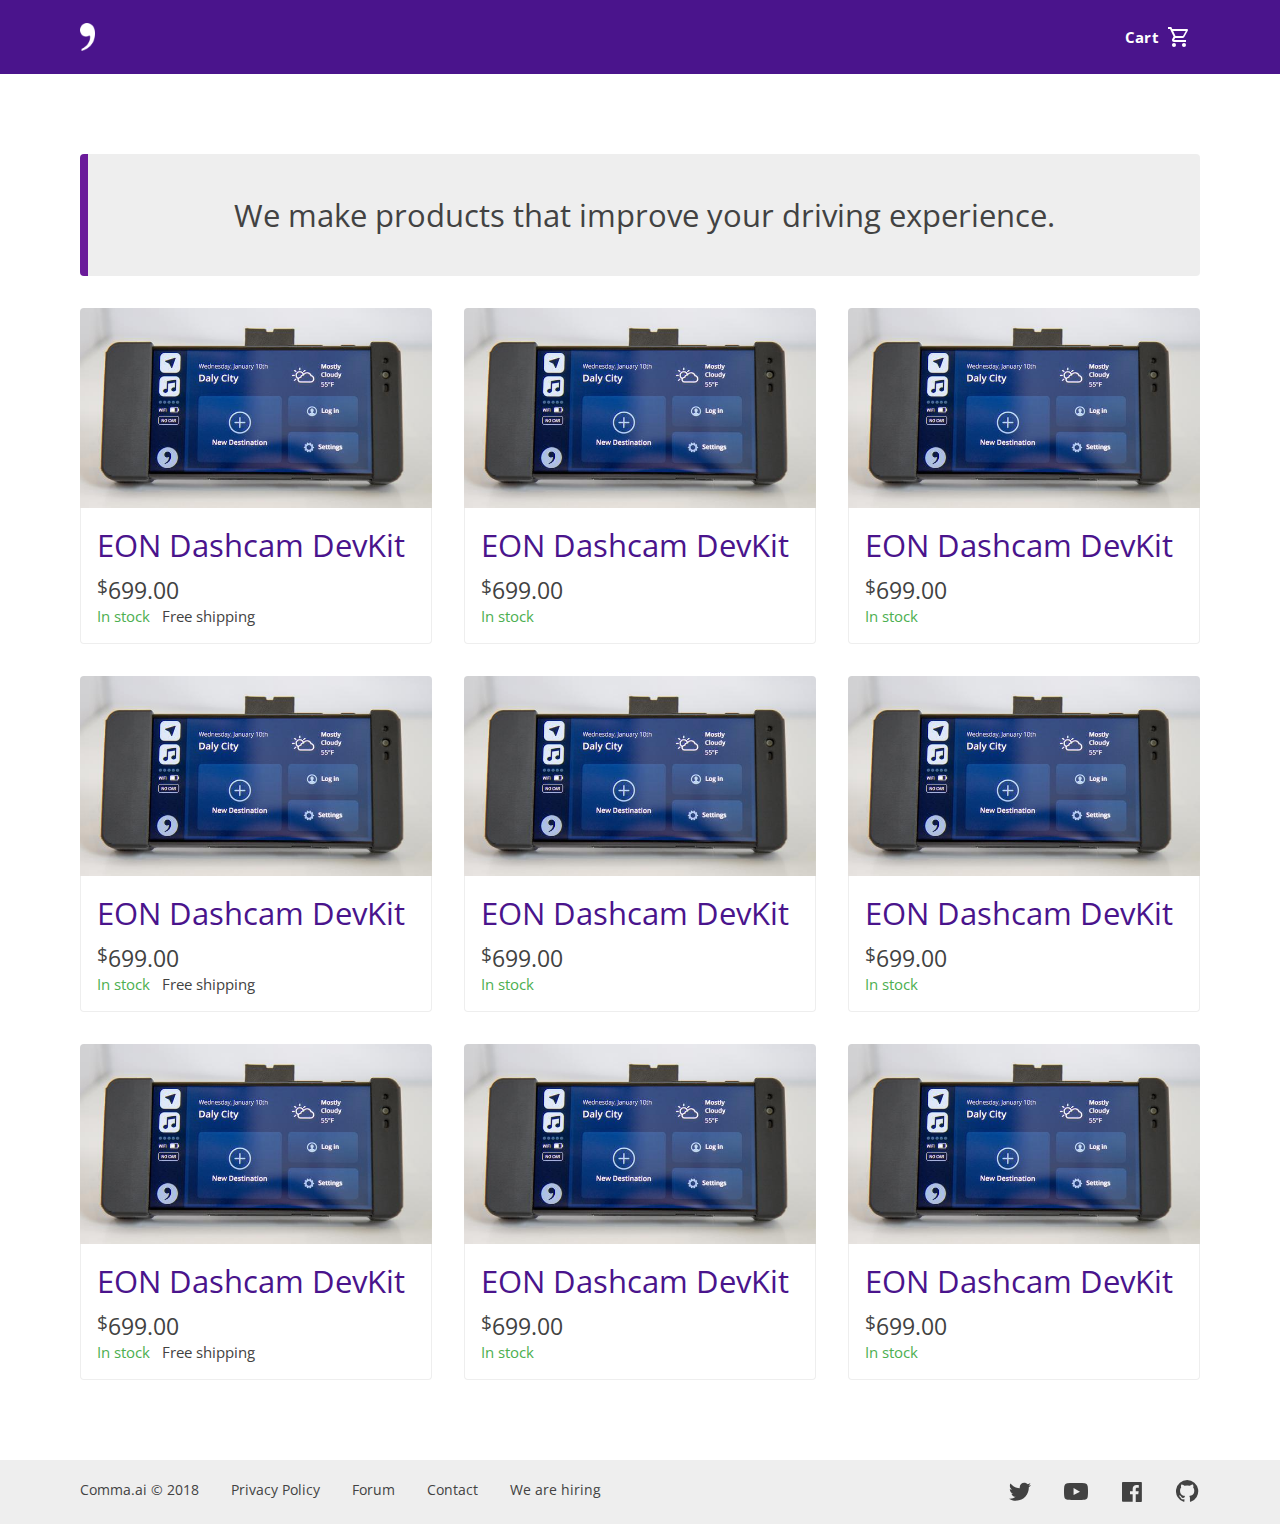
==== shop.html @ 2d656731 "shop" ====
<!-- Till everyone who doubted me is asking for forgiveness.
     If you ain't been a part of it, at least you got to witness. -->
<!DOCTYPE html>
<html>

<head>
  <meta charset="utf-8">
  <meta http-equiv="x-ua-compatible" content="ie=edge">
  <title>Comma.ai</title>
  <meta name="description" content="X">
  <meta name="viewport" content="width=device-width, initial-scale=1">

  <link rel="stylesheet" href="css/reset.css">
  <link rel="stylesheet" href="css/styles.css">
  <link href="https://fonts.googleapis.com/css?family=Inconsolata|Open+Sans" rel="stylesheet">
  <script src="js/jquery-3.3.1.min.js"></script>
  <script src="js/jquery.waypoints.min.js"></script>
  <script src="js/sticky.min.js"></script>
</head>

<!-- link to github -->

<body id="top">
  <header>
    <div class="shop-menu">
      <a class="logo" href="#"><img src="img/comma-white.png" alt=""></a>
      <a href="#"><span class="cart-btn"><span>Cart</span><svg style="width:24px; height:24px" viewBox="0 0 24 24"> <path fill="#fff" d="M17,18A2,2 0 0,1 19,20A2,2 0 0,1 17,22C15.89,22 15,21.1 15,20C15,18.89 15.89,18 17,18M1,2H4.27L5.21,4H20A1,1 0 0,1 21,5C21,5.17 20.95,5.34 20.88,5.5L17.3,11.97C16.96,12.58 16.3,13 15.55,13H8.1L7.2,14.63L7.17,14.75A0.25,0.25 0 0,0 7.42,15H19V17H7C5.89,17 5,16.1 5,15C5,14.65 5.09,14.32 5.24,14.04L6.6,11.59L3,4H1V2M7,18A2,2 0 0,1 9,20A2,2 0 0,1 7,22C5.89,22 5,21.1 5,20C5,18.89 5.89,18 7,18M16,11L18.78,6H6.14L8.5,11H16Z" /></svg></span></a>
    </div>
    <div class="shop-menu fixed">
      <a class="logo" href="index.html"><img src="img/comma-white.png" alt=""></a>
      <a href=""><span class="cart-btn"><span>Cart</span><svg style="width:24px; height:24px" viewBox="0 0 24 24"> <path fill="#fff" d="M17,18A2,2 0 0,1 19,20A2,2 0 0,1 17,22C15.89,22 15,21.1 15,20C15,18.89 15.89,18 17,18M1,2H4.27L5.21,4H20A1,1 0 0,1 21,5C21,5.17 20.95,5.34 20.88,5.5L17.3,11.97C16.96,12.58 16.3,13 15.55,13H8.1L7.2,14.63L7.17,14.75A0.25,0.25 0 0,0 7.42,15H19V17H7C5.89,17 5,16.1 5,15C5,14.65 5.09,14.32 5.24,14.04L6.6,11.59L3,4H1V2M7,18A2,2 0 0,1 9,20A2,2 0 0,1 7,22C5.89,22 5,21.1 5,20C5,18.89 5.89,18 7,18M16,11L18.78,6H6.14L8.5,11H16Z" /></svg></span></a>
    </div>
  </header>

  <main>
    <section id="first">
      <div class="shop-container">
        <div class="gandalf-shop">
          <div class="hero-shop">
            <h4>We make products that improve your driving experience.</h4>
          </div>
        </div>
        <div class="products-container">
          <div class="product-card">
            <a href="#"><div class="product-img eon"></div></a>
            <div class="product-description">
              <a href="#" class="product-title">EON Dashcam DevKit</a>
              <div class="price"><sup>$</sup> 699.00</div>
              <div class="product-add"><span class="stock">In stock</span> <span class="shipping">Free shipping</span></div>
            </div>
          </div>
          <div class="product-card">
            <a href="#"><div class="product-img eon"></div></a>
            <div class="product-description">
              <a href="#" class="product-title">EON Dashcam DevKit</a>
              <div class="price"><sup>$</sup> 699.00</div>
              <div class="product-add"><span class="stock">In stock</span></div>
            </div>
          </div>
          <div class="product-card">
            <a href="#"><div class="product-img eon"></div></a>
            <div class="product-description">
              <a href="#" class="product-title">EON Dashcam DevKit</a>
              <div class="price"><sup>$</sup> 699.00</div>
              <div class="product-add"><span class="stock">In stock</span></div>
            </div>
          </div>
        </div>
        <div class="products-container">
          <div class="product-card">
            <a href="#"><div class="product-img eon"></div></a>
            <div class="product-description">
              <a href="#" class="product-title">EON Dashcam DevKit</a>
              <div class="price"><sup>$</sup> 699.00</div>
              <div class="product-add"><span class="stock">In stock</span> <span class="shipping">Free shipping</span></div>
            </div>
          </div>
          <div class="product-card">
            <a href="#"><div class="product-img eon"></div></a>
            <div class="product-description">
              <a href="#" class="product-title">EON Dashcam DevKit</a>
              <div class="price"><sup>$</sup> 699.00</div>
              <div class="product-add"><span class="stock">In stock</span></div>
            </div>
          </div>
          <div class="product-card">
            <a href="#"><div class="product-img eon"></div></a>
            <div class="product-description">
              <a href="#" class="product-title">EON Dashcam DevKit</a>
              <div class="price"><sup>$</sup> 699.00</div>
              <div class="product-add"><span class="stock">In stock</span></div>
            </div>
          </div>
        </div>
        <div class="products-container">
          <div class="product-card">
            <a href="#"><div class="product-img eon"></div></a>
            <div class="product-description">
              <a href="#" class="product-title">EON Dashcam DevKit</a>
              <div class="price"><sup>$</sup> 699.00</div>
              <div class="product-add"><span class="stock">In stock</span> <span class="shipping">Free shipping</span></div>
            </div>
          </div>
          <div class="product-card">
            <a href="#"><div class="product-img eon"></div></a>
            <div class="product-description">
              <a href="#" class="product-title">EON Dashcam DevKit</a>
              <div class="price"><sup>$</sup> 699.00</div>
              <div class="product-add"><span class="stock">In stock</span></div>
            </div>
          </div>
          <div class="product-card">
            <a href="#"><div class="product-img eon"></div></a>
            <div class="product-description">
              <a href="#" class="product-title">EON Dashcam DevKit</a>
              <div class="price"><sup>$</sup> 699.00</div>
              <div class="product-add"><span class="stock">In stock</span></div>
            </div>
          </div>
        </div>
      </div>
    </section>

    <section id="second">
      <div class="related-products">
        <div class="related-card">

        </div>
      </div>
    </section>
  </main>

  <footer>
    <div class="frodo">
      <div class="block">
        <p>Comma.ai © 2018</p>
        <p><a href="#">Privacy Policy</a></p>
        <p><a href="">Forum</a></p>
        <p><a href="">Contact</a></p>
        <p><a href="">We are hiring</a></p>
      </div>
      <div class="social">
        <a href="https://twitter.com/comma_ai" target="_blank" title="TWITTER" data-icon-size="DEFAULT" svg-icon="">
          <svg fill="#424242" viewBox="0 0 48 48"><g class="gray-fill"> <path d="M40.9331436,11.1940288 C42.810084,10.0689342 44.2513785,8.28745345 44.9301304,6.16481389 C43.1737706,7.20644208 41.2282743,7.96298797 39.1576594,8.37075777 C37.4993523,6.6040254 35.1368481,5.5 32.5223241,5.5 C27.501861,5.5 23.4316182,9.57008073 23.4316182,14.5902197 C23.4316182,15.3026824 23.5121673,15.9965069 23.6671068,16.661807 C16.1120205,16.2827237 9.4138018,12.6636857 4.93027879,7.16397957 C4.1478016,8.50657299 3.69951412,10.0681239 3.69951412,11.7340483 C3.69951412,14.8877815 5.30449997,17.6702107 7.74366355,19.3003175 C6.25342374,19.253155 4.85183659,18.8442507 3.62609611,18.1633918 C3.62544783,18.2013163 3.62544783,18.2394029 3.62544783,18.2776516 C3.62544783,22.6820841 6.75892216,26.3562262 10.9174935,27.1912143 C10.1546268,27.3989889 9.35156666,27.5100073 8.52241311,27.5100073 C7.93668971,27.5100073 7.36717338,27.4531205 6.81224341,27.3469642 C7.96894178,30.958547 11.3260736,33.586685 15.3039361,33.660103 C12.1928276,36.0981321 8.27314842,37.5514198 4.01425536,37.5514198 C3.28056144,37.5514198 2.5569159,37.5084711 1.8457498,37.4245184 C5.86866797,40.0037111 10.6469975,41.5085373 15.780586,41.5085373 C32.5010928,41.5085373 41.6444717,27.6568433 41.6444717,15.6443274 C41.6444717,15.2501715 41.6357199,14.8581225 41.6182163,14.4683426 C43.3941867,13.1866877 44.9354788,11.5855916 46.1542502,9.76262068 C44.5239813,10.4856179 42.7719974,10.974261 40.9331436,11.1940288 z"></path></g></svg></a>
        <a href="https://www.youtube.com/channel/UCW_9Y89RuQQFwMwSRLcI2fg/feed" target="_blank" title="YOUTUBE" data-icon-size="DEFAULT" svg-icon="">
          <svg fill="#424242" viewBox="0 0 48 48"><g><path d="M47.48 13.21s-.46-3.3-1.9-4.74c-1.82-1.92-3.86-1.92-4.8-2.04C34.08 5.94 24 6 24 6s-10.04-.06-16.74.42c-.92.12-2.96.12-4.78 2.04C1.04 9.9.56 13.2.56 13.2S.08 17.09 0 20.96v4.05c.08 3.88.56 7.75.56 7.75s.48 3.3 1.92 4.76c1.82 1.9 4.2 1.84 5.28 2.04 3.76.36 15.82.44 16.24.44 0 0 10.1.02 16.8-.46.92-.12 2.96-.12 4.78-2.04 1.44-1.44 1.92-4.74 1.92-4.74s.48-3.88.5-7.75v-4.05c-.04-3.87-.52-7.75-.52-7.75zM19.14 30V15.98L32 23.26 19.14 30z"></path> <path d="M0 0h47.99v48H0z" fill="none"></path></g></svg>
        </a>
        <a href="https://www.facebook.com/Commaai-287920788233943/" target="_blank" title="FACEBOOK" data-icon-size="DEFAULT" svg-icon="">
          <svg fill="#424242" viewBox="0 0 18 18"><g> <path d="M15.7,1.5H2.3c-0.5,0-0.8,0.4-0.8,0.8v13.3c0,0.5,0.4,0.8,0.8,0.8h7.2v-5.8h-2V8.4h2V6.8c0-1.9,1.2-3,2.9-3 c0.8,0,1.5,0.1,1.7,0.1v2l-1.2,0c-0.9,0-1.1,0.4-1.1,1.1v1.4h2.2l-0.3,2.3h-1.9v5.8h3.8c0.5,0,0.8-0.4,0.8-0.8V2.3 C16.5,1.9,16.1,1.5,15.7,1.5z"></path> </g></svg>
        </a>
        <a href="https://github.com/commaai" target="_blank" title="GITHUB" data-icon-size="DEFAULT" svg-icon="">
          <svg fill="#424242" viewBox="0 0 35 35"><g><path d="M16.29,0a16.29,16.29,0,0,0-5.15,31.75c.81.15,1.11-.35,1.11-.79s0-1.41,0-2.77C7.7,29.18,6.74,26,6.74,26a4.31,4.31,0,0,0-1.81-2.38c-1.48-1,.11-1,.11-1a3.42,3.42,0,0,1,2.5,1.68,3.47,3.47,0,0,0,4.74,1.35,3.48,3.48,0,0,1,1-2.18C9.7,23.08,5.9,21.68,5.9,15.44a6.3,6.3,0,0,1,1.68-4.37,5.86,5.86,0,0,1,.16-4.31s1.37-.44,4.48,1.67a15.44,15.44,0,0,1,8.16,0c3.11-2.11,4.48-1.67,4.48-1.67A5.85,5.85,0,0,1,25,11.07a6.29,6.29,0,0,1,1.67,4.37c0,6.26-3.81,7.63-7.44,8a3.89,3.89,0,0,1,1.11,3c0,2.18,0,3.93,0,4.47s.29.94,1.12.78A16.29,16.29,0,0,0,16.29,0Z"></path> <path d="M0 0h47.99v48H0z" fill="none"></path></g></svg>
        </a>
      </div>
    </div>
  </footer>

  <script defer src="js/main.js"></script>
</body>

</html>
---- css/styles.css ----
body {
  font: 1.2vw 'Open Sans', Arial;
  color: #424242;
}

*, :after, :before, :hover, :active, :focus {
  box-sizing: border-box;
  outline: none;
}

img {
  display: block;
  width: 100%;
  height: auto;
}

a {
  text-decoration: none;
  color: #fff;
}

*::selection {
  color: #fff;
  background: #9C27B0;
}

.disable {
  pointer-events: none;
  cursor: default;
}

/* .grid {
  display: grid;
  grid-template-columns: repeat(12, 1fr);
  grid-template-rows: auto;
  grid-gap: 20px;
} */

.btn {
  text-transform: uppercase;
  display: inline-block;
  transition: all .2s ease;
  font-weight: bold;
  cursor: pointer;
  border: none;
  outline: none;
  background: none;
  border-radius: 4px;
}

.nazgul {
  z-index: 2;
  width: 100%;
  position: absolute;
  top: 0;
  padding: 40px 80px;
}

/* .sticky {
  position: fixed;
  top: 0;
  background: #fff;
  z-index: 999;
  box-shadow: 0 4px 16px rgba(0,0,0,.1);
  padding: 20px 80px;
  animation: slide-in .2s ease;
}

@keyframes slide-in {
  0% {
    transform: translateY(-100%);
  }
  100% {
    transform: translateY(0);
  }
} */

/* .sticky .item {
  color: #424242;
} */

.navbar {
  display: flex;
  justify-content: space-between;
  align-items: center;
}

.logo {
  display: inline-block;
  width: 1em;
}

.item {
  margin-left: 1rem;
  transition: .2s ease;
}

.nazgul .item:hover {
  color: rgba(255, 255, 255, 0.6)
}

.sticky-menu {
  display: none;
}

.gym {
  display: flex;
  width: 100%;
  padding: 1rem 80px;
  display: flex;
  justify-content: space-between;
  align-items: center;
  background: #fff;
  position: fixed;
  top: 0;
  left: 0;
  box-shadow: 0 5px 10px rgba(10, 12, 15, .15);
}

.gym .shop-btn {
  margin: 0;
}

.gandalf{
  display: flex;
  align-items: center;
  padding: 0 80px;
  height: 90vh;
  background: #212121 url("../img/hero.png") no-repeat center;
  background-size: cover;
  position: relative;
  overflow: hidden;
  /* border: 20px solid #fff; */
  /* margin: 40px; */
  /* border-radius: 10px; */
  /* box-shadow: 0 16px 32px rgba(50,50,93,.2), 0 4px 16px rgba(0,0,0,.2); */
}

.gandalf::after {
  content: "";
  width: 100%;
  height: 100%;
  display: block;
  position: absolute;
  top: 0;
  left: 0;
  background: #212121;
  background: -webkit-linear-gradient(to right, #212121, #6A1B9A);
  background: linear-gradient(to right, #212121, #6A1B9A);
  opacity: 0.6;
  z-index: 0;
}

.hero-vd {
  position: absolute;
  top: 50%;
  left: 50%;
  transform: translate(-50%, -50%);
  min-width: 100%;
  min-height: 100%;
}

.hero {
  z-index: 1;
  color: #fff;
}

.hero h1 {
  font-size: 3em;
  font-weight: bold;
  margin-bottom: 1rem;
  margin-left: -0.05em;
}

.hero-btn {
  margin-top: 2rem;
  padding: 10px 40px;
  border: 3px solid #fff;
}

.hero-btn:hover {
  background: #fff;
  color: #212121;
}

.gate {
  background: linear-gradient( -30deg, #fff 90%, #EEEEEE 90%);
  padding-top: 160px;
}

.gate .text {
  text-align: center;
  display: flex;
  justify-content: center;
  margin-bottom: 160px;
}

.text .wrapper {
  max-width: 50%;
}

.btn-container {
  display: flex;
  justify-content: center;
}

.white-btn {
  display: inline-block;
  margin-top: 2rem;
  font-size: 1em;
  display: inline-block;
  padding: 10px 20px;
  border: 3px solid #6A1B9A;
  color: #6A1B9A;
  transition: all .2s ease;
}

.white-btn:hover {
  background:#6A1B9A;
  color: #fff;
}

.gate .white-btn:nth-child(2) {
  margin-left: 2rem;
}

.gate h2 {
  font-size: 2em;
}

.gate p {
  margin-top: 1rem;
}

.explanation {
  padding-top: 160px;
}

.explanation .wrapper {
  max-width: 50%;
}

.explanation .title {
  text-align: center;
  display: flex;
  justify-content: center;
}

.explanation .title h4 {
  font-size: 2em;
  margin-bottom: 1rem;
}

.chain {
  margin-top: 160px;
}

.unit {
  display: flex;
  align-items: center;
}

.unit:nth-child(2n) {
  flex-direction: row-reverse;
}

.piece {
  width: 50%;
}

.pippin {
  padding: 0 80px;
}

.pippin h2 {
  font-size: 2em;
  margin-bottom: 1rem;
}

.shop-btn {
  margin-top: 2rem;
  padding: 10px 20px;
  color: #fff;
  background: #6A1B9A;
  font-size: 1em;
  letter-spacing: 0.05em;
}

.shop-btn:hover {
  background: #4A148C;
}

.merry {
  background: #EEEEEE;
  height: 90vh;
  padding: 80px;
  display: flex;
  align-items: center;
  justify-content: center;
}

.merry>* {
  opacity: 0.6;
}

.merry h2 {
  font-size: 64px;
  font-weight: bold;
  text-align: center;
  cursor: none;
  pointer-events: none;
}

.slack {
  padding: 80px;
  text-align: center;
}

.slack h4 {
  font-size: 3em;
  margin-bottom: 1rem;
  margin-left: -0.05em;
}

.slack a {
  color: #6A1B9A;
  text-decoration: underline;
  transition: all .2s ease;
}

.slack a:hover {
  opacity: 0.6;
}

.boromir {
  padding: 80px 0;
  text-align: center;
  background: #F5F5F5;
  display: flex;
  justify-content: center;
}

.video-container {
  max-width: 640px;
}

.video {
    float: none;
    clear: both;
    width: 100%;
    position: relative;
    padding-bottom: 62%;
    height: 0;
}
.video iframe {
    position: absolute;
    top: 0;
    left: 0;
    width: 100%;
    height: 100%;
}

.boromir h4 {
  font-size: 2em;
  margin-bottom: 40px;
}

.boromir p {
  margin-top: 2rem;
}

.updates {
  display: flex;
  justify-content: flex-end;
  padding: 160px 80px;
  background: #212121 url("../img/updates.jpg") no-repeat top;
  background-size: cover;
  position: relative;
}

.updates::after {
  content: "";
  width: 100%;
  height: 100%;
  display: block;
  position: absolute;
  top: 0;
  left: 0;
  background: #212121;
  opacity: 0.8;
  z-index: 0;
}

.updates .text {
  max-width: 38%;
  z-index: 1;
  color: #fff;
}

.updates .text h4 {
  font-size: 3em;
  margin-bottom: 1rem;
}

.updates .text p {
  /* font-size: 0.9em; */
}

.updates .hero-btn {
  padding: 10px 20px;
}

.legolas {
  margin: 80px;
}

.news {
  background: #EEE;
  border-radius: 4px;
  padding: 4rem;
  width: 62%;
  margin-right: 2rem;
}

.news a {
  color: #424242;
  transition: all .2s ease;
}

.news a:hover {
  opacity: 0.6;
}

.date {
  opacity: 0.8;
  font-size: 0.9em;
}

.divider {
  display: flex;
  justify-content: space-between;
  margin-top: 80px;
}

.news article {
  margin-bottom: 1rem;
}

.news article:last-child {
  margin-bottom: 0;
}

.cabana {
  background: #EEEEEE;
  border-radius: 4px;
  padding: 2rem;
  width: 38%;
}

.cabana h2 {
  margin-bottom: 1rem;
  font-size: 2em;
}

.subscribe-block {
  padding: 2rem;
  margin-top: 2rem;
  border: 3px solid #EEEEEE;
  border-radius: 4px;
  display: flex;
  justify-content: space-between;
  align-items: center;
}

.subscribe-block>p {
  max-width: 38%;
}

.subscribe {
  display: flex;
  align-items: baseline;
}

.subscribe .btn {
  margin: 0;
  font-size: 1rem;
}

.email-input {
  border: none;
  background: none;
  outline: none;
  font-size: 1em;
  padding: 10px 20px;
  margin-right: 1rem;
  border: 1px solid rgba(66, 66, 66, 0.6);
  border-radius: 4px;
  transition: all .2s ease;
}

.email-input:focus {
  border: 1px solid rgba(66, 66, 66, 0.8);
}

.news {
  padding: 2rem;
  background: #EEEEEE;
}

.news a {
  font-weight: bold;
}

.frodo {
  padding: 20px 80px;
  background: #EEEEEE;
  color: #424242;
  font-size: 0.9em;
  display: flex;
  justify-content: space-between;
}

.frodo .block {
  display: flex;
}

.frodo p {
  margin-right: 2rem;
}

.frodo p:last-child {
  margin-right: 0;
}

.frodo a {
  color: #424242;
  transition: all .2s ease;
}

.frodo a:hover {
  opacity: 0.6;
}

.social {
  display: flex;
  align-items: center;
}

.social a {
  margin-left: 2rem;
  display: inline-block;
  height: 24px;
  width: 24px;
  transition: all .2s ease;
}

.social a:first-child {
  margin-left: 0;
}

.social a:hover {
  opacity: 0.6;
}

.sam {
  padding: 40px 80px;
  color: #fff;
  background: #424242;
  display: flex;
  justify-content: space-between;
  align-items: center;
}

.sam p {
  font-size: 0.9em;
}

#up {
  transition: all .2s ease;
}

#up:hover {
  opacity: 0.8;
}

@media screen and (max-width: 1024px) {
  body {
    font-size: 18px;
  }
  .piece {
    width: 100%;
  }
  .piece:nth-child(2n+1) {
    height: 90vh;
    display: flex;
    align-items: center;
  }
  .unit:nth-child(n) {
    flex-direction: column-reverse;
  }
  .slack {
    background: #F3E5F5;
  }
  .text {
    padding: 0 80px;
    width: 100%;
  }
  .text .wrapper {
    max-width: 100%;
  }
  .explanation {
    width: 100%;
  }
  .explanation .wrapper {
    max-width: 100%;
    padding: 0 80px;
  }
  .updates .text {
    max-width: 100%;
    padding: 0;
  }
  .divider {
    flex-direction: column;
  }
  .news {
    margin-bottom: 2rem;
  }
  .cabana {
    text-align: left;
  }
  .news, .cabana {
    width: 100%;
  }
  .frodo .block p {
    display: none;
  }
  .frodo .block p:nth-child(1) {
    display: block;
  }
  .frodo .block p:last-child {
    display: block;
  }
  .sam {
    display: none;
  }
  .subscribe-block {
    flex-direction: column;
    align-items: flex-start;
  }
  .subscribe-block p {
    margin-bottom: 1rem;
    max-width: 100%;
  }
}

@media screen and (min-width: 1024px) {
  .gym {
    display: none !important;
  }
}

@media screen and (max-width: 768px) {
  body {
    font-size: 16px;
  }
}

@media screen and (max-width: 640px) {
  .btn-container {
    flex-direction: column;
    align-items: center;
    text-align: center;
    justify-content: center;
  }
  .btn-container .btn {
    width: 100%;
  }
  .btn-container .white-btn:last-child {
    margin-left: 0;
  }
  .hero {
    width: 100%;
  }
  .gandalf, .wrapper, .pippin  {
    padding: 0 40px !important;
  }
  .video-container {
    padding: 0;
  }
  .video-container p {
    padding: 0 40px;
  }
  .video-container h4 {
    padding: 0 40px;
  }
   .nazgul {
    padding: 2rem 40px;
  }
  .updates {
    padding: 160px 40px;
  }
  .legolas {
    margin: 80px 40px;
  }
  .frodo {
    flex-direction: column;
    align-items: center;
    text-align: center;
  }
  .frodo .block {
    margin-bottom: 1rem;
  }
  .gym {
    padding: 1rem 40px;
  }
  .subscribe {
    flex-direction: column;
  }
  .subscribe .btn {
    margin-top: 1rem;
  }
  .slack {
    padding: 80px 40px;
  }
  .merry {
    padding: 40px;
  }
  .frodo {
    padding: 20px;
  }
}

@media screen and (max-width: 500px) {
  .text {
    padding: 0;
    margin-bottom: 80px !important;
  }
  .explanation, .gate {
    padding-top: 80px;
  }
  .chain {
    margin-top: 80px;
  }
  .subscribe * {
    width: 100%;
  }
}

/*
SHOP
*/

.shop-menu {
  padding: 1rem 80px;
  background: #4A148C;
  display: flex;
  justify-content: space-between;
  align-items: center;
}

.fixed {
  position: fixed;
  top: 0;
  width: 100%;
  z-index: 999;
}

.cart-btn {
  padding: 0.5rem;
  display: flex;
  align-items: center;
  font-weight: bold;
  letter-spacing: 0.02em;
  border-radius: 4px;
  border: 1px solid rgba(255, 255, 255, 0);
  transition: all .2s ease;
}

.cart-btn:hover {
  border: 1px solid rgba(255, 255, 255, 0.6);
}

.cart-btn span {
  margin-right: 0.5rem;
}

.gandalf-shop {
  padding: 40px;
  background: #EEEEEE;
  border-radius: 4px;
  margin-bottom: 2rem;
  border-left: 0.5rem solid #6A1B9A;
}

.hero-shop h4 {
  font-size: 2em;
  text-align: center;
}

.shop-container {
  padding: 80px;
}

.products-container {
  display: flex;
  margin-bottom: 2rem;
  align-items: stretch;
  /* flex-wrap: wrap; */
}

.products-container:last-child {
  margin-bottom: 0;
}

.product-card {
  width: 100%;
  margin-left: 2rem;
  transition: all .2s ease;
}

.product-card:nth-child(1) {
  margin: 0;
}

.product-img {
  height: 200px;
  position: relative;
  border-top-left-radius: 4px;
  border-top-right-radius: 4px;
  transition: all .2s ease;
}

.product-img:hover {
  opacity: 0.6;
}

.product-description {
  /* margin-top: 3px; */
  border-bottom-right-radius: 4px;
  border-bottom-left-radius: 4px;
  /* background: #EEEEEE; */
  border: 1px solid #EEEEEE;
  border-top: 0;
  padding: 1rem;
}

.product-title {
  display: inline-block;
  color: #4A148C;
  font-size: 2em;
  transition: all .2s ease;
}

.product-title:hover {
  opacity: 0.6;
}

.price {
  /* font-weight: bold; */
  font-size: 1.5em;
  margin-top: 0.5rem;
}

sup {
  font-size: smaller;
  line-height: 1em;
  display: inline-block;
  top: auto;
  vertical-align: top;
  margin-right: -0.3em;
  margin-top: 0.15em;
}

.stock {
  color: #4CAF50;
  margin-right: 0.5rem;
}

.eon {
  background: url(../img/eon.jpg) no-repeat center;
  background-size: cover;
}

/*
PRODUCT PAGE
*/
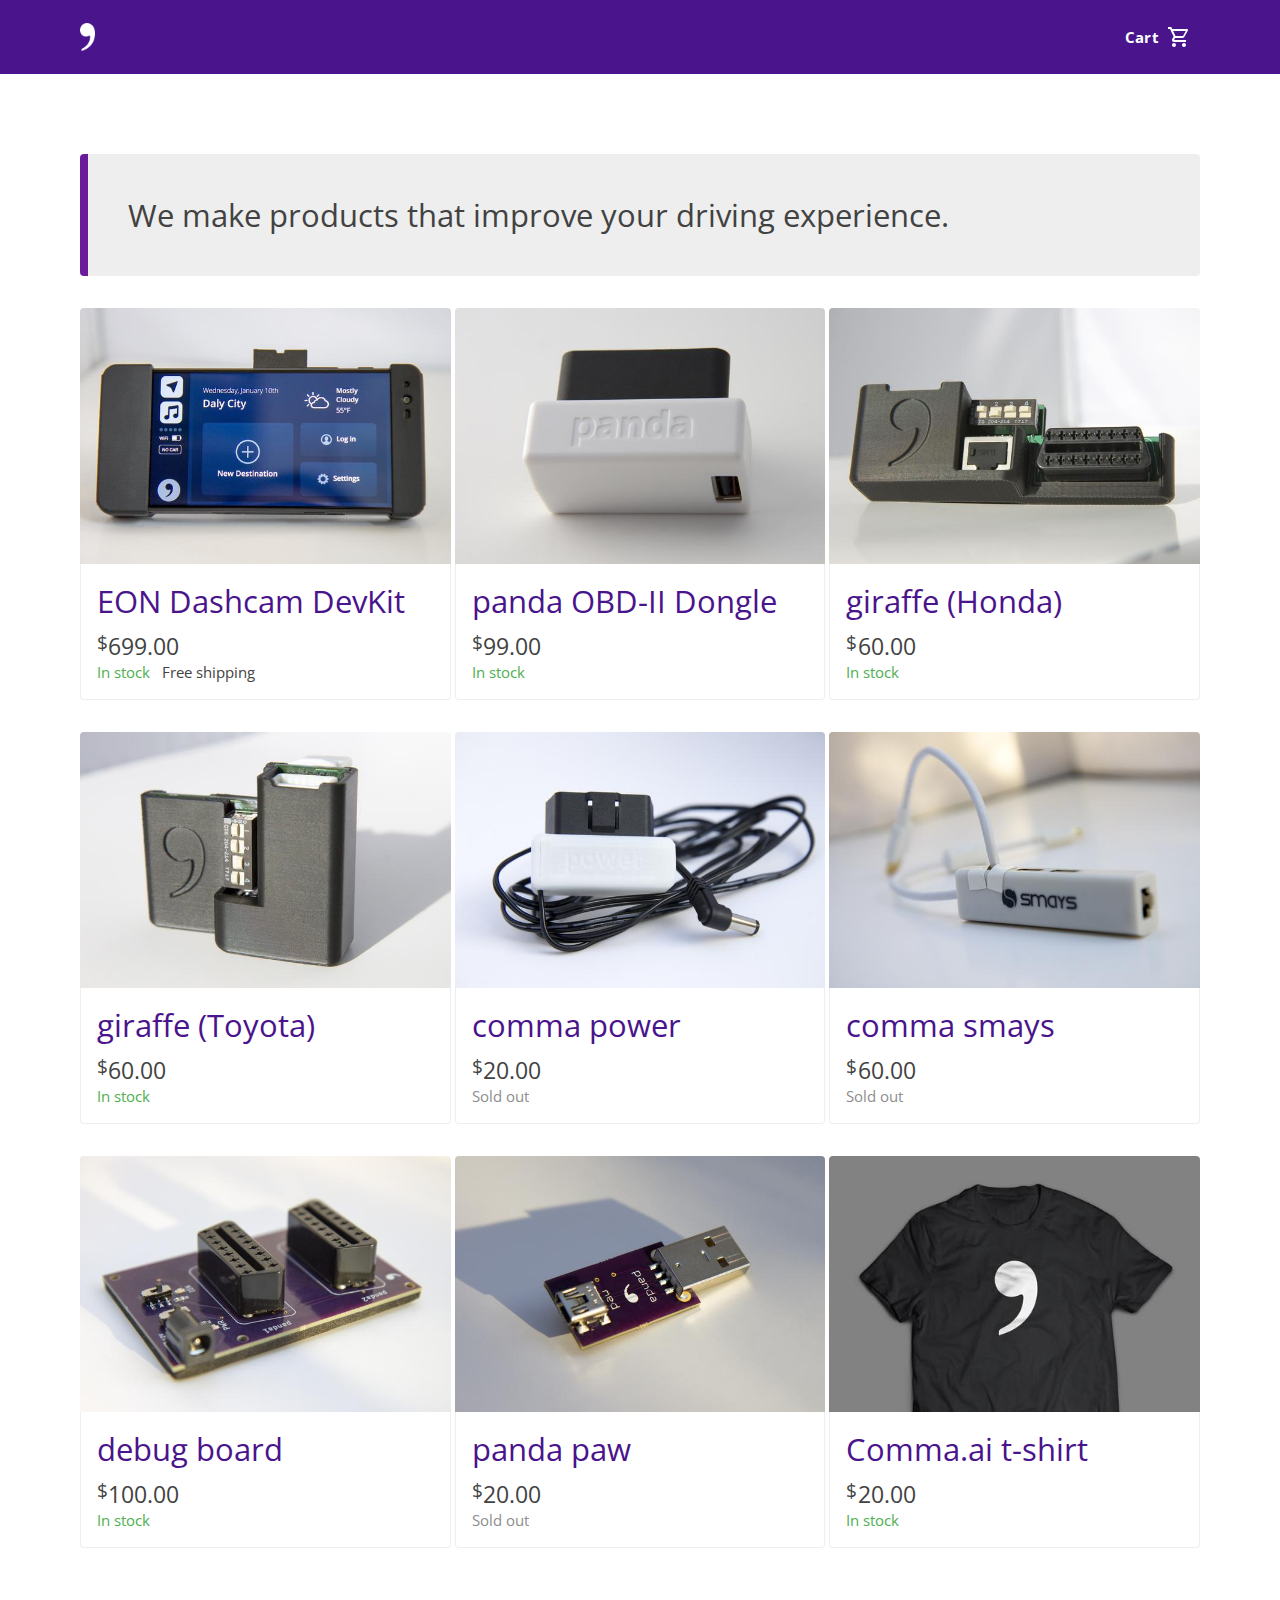
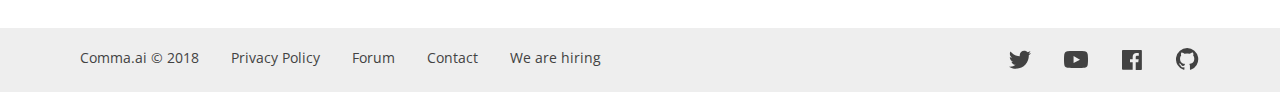
==== commit 4a9ca186: "shop-adaptive" ====
--- a/shop.html
+++ b/shop.html
@@ -9,6 +9,7 @@
   <title>Comma.ai</title>
   <meta name="description" content="X">
   <meta name="viewport" content="width=device-width, initial-scale=1">
+  <link rel="icon" href="favicon.ico">
 
   <link rel="stylesheet" href="css/reset.css">
   <link rel="stylesheet" href="css/styles.css">
@@ -46,75 +47,71 @@
             <div class="product-description">
               <a href="#" class="product-title">EON Dashcam DevKit</a>
               <div class="price"><sup>$</sup> 699.00</div>
-              <div class="product-add"><span class="stock">In stock</span> <span class="shipping">Free shipping</span></div>
+              <div class="product-add"><span class="instock">In stock</span> <span class="shipping">Free shipping</span></div>
             </div>
           </div>
           <div class="product-card">
-            <a href="#"><div class="product-img eon"></div></a>
+            <a href="#"><div class="product-img panda"></div></a>
             <div class="product-description">
-              <a href="#" class="product-title">EON Dashcam DevKit</a>
-              <div class="price"><sup>$</sup> 699.00</div>
-              <div class="product-add"><span class="stock">In stock</span></div>
+              <a href="#" class="product-title">panda OBD-II Dongle</a>
+              <div class="price"><sup>$</sup> 99.00</div>
+              <div class="product-add"><span class="instock">In stock</span></div>
             </div>
           </div>
           <div class="product-card">
-            <a href="#"><div class="product-img eon"></div></a>
+            <a href="#"><div class="product-img giraffe-honda"></div></a>
             <div class="product-description">
-              <a href="#" class="product-title">EON Dashcam DevKit</a>
-              <div class="price"><sup>$</sup> 699.00</div>
-              <div class="product-add"><span class="stock">In stock</span></div>
-            </div>
-          </div>
-        </div>
-        <div class="products-container">
-          <div class="product-card">
-            <a href="#"><div class="product-img eon"></div></a>
-            <div class="product-description">
-              <a href="#" class="product-title">EON Dashcam DevKit</a>
-              <div class="price"><sup>$</sup> 699.00</div>
-              <div class="product-add"><span class="stock">In stock</span> <span class="shipping">Free shipping</span></div>
+              <a href="#" class="product-title">giraffe (Honda)</a>
+              <div class="price"><sup>$</sup> 60.00</div>
+              <div class="product-add"><span class="instock">In stock</span></div>
             </div>
           </div>
           <div class="product-card">
-            <a href="#"><div class="product-img eon"></div></a>
+            <a href="#"><div class="product-img giraffe-toyota"></div></a>
             <div class="product-description">
-              <a href="#" class="product-title">EON Dashcam DevKit</a>
-              <div class="price"><sup>$</sup> 699.00</div>
-              <div class="product-add"><span class="stock">In stock</span></div>
+              <a href="#" class="product-title">giraffe (Toyota)</a>
+              <div class="price"><sup>$</sup> 60.00</div>
+              <div class="product-add"><span class="instock">In stock</span></div>
             </div>
           </div>
           <div class="product-card">
-            <a href="#"><div class="product-img eon"></div></a>
+            <a href="#"><div class="product-img comma-power"></div></a>
             <div class="product-description">
-              <a href="#" class="product-title">EON Dashcam DevKit</a>
-              <div class="price"><sup>$</sup> 699.00</div>
-              <div class="product-add"><span class="stock">In stock</span></div>
-            </div>
-          </div>
-        </div>
-        <div class="products-container">
-          <div class="product-card">
-            <a href="#"><div class="product-img eon"></div></a>
-            <div class="product-description">
-              <a href="#" class="product-title">EON Dashcam DevKit</a>
-              <div class="price"><sup>$</sup> 699.00</div>
-              <div class="product-add"><span class="stock">In stock</span> <span class="shipping">Free shipping</span></div>
+              <a href="#" class="product-title">comma power</a>
+              <div class="price"><sup>$</sup> 20.00</div>
+              <div class="product-add"><span class="soldout">Sold out</span></div>
             </div>
           </div>
           <div class="product-card">
-            <a href="#"><div class="product-img eon"></div></a>
+            <a href="#"><div class="product-img smays"></div></a>
             <div class="product-description">
-              <a href="#" class="product-title">EON Dashcam DevKit</a>
-              <div class="price"><sup>$</sup> 699.00</div>
-              <div class="product-add"><span class="stock">In stock</span></div>
+              <a href="#" class="product-title">comma smays</a>
+              <div class="price"><sup>$</sup> 60.00</div>
+              <div class="product-add"><span class="soldout">Sold out</span></div>
             </div>
           </div>
           <div class="product-card">
-            <a href="#"><div class="product-img eon"></div></a>
+            <a href="#"><div class="product-img debug-board"></div></a>
             <div class="product-description">
-              <a href="#" class="product-title">EON Dashcam DevKit</a>
-              <div class="price"><sup>$</sup> 699.00</div>
-              <div class="product-add"><span class="stock">In stock</span></div>
+              <a href="#" class="product-title">debug board</a>
+              <div class="price"><sup>$</sup> 100.00</div>
+              <div class="product-add"><span class="instock">In stock</span></div>
+            </div>
+          </div>
+          <div class="product-card">
+            <a href="#"><div class="product-img panda-paw"></div></a>
+            <div class="product-description">
+              <a href="#" class="product-title">panda paw</a>
+              <div class="price"><sup>$</sup> 20.00</div>
+              <div class="product-add"><span class="soldout">Sold out</span></div>
+            </div>
+          </div>
+          <div class="product-card">
+            <a href="#"><div class="product-img swag"></div></a>
+            <div class="product-description">
+              <a href="#" class="product-title">Comma.ai t-shirt</a>
+              <div class="price"><sup>$</sup> 20.00</div>
+              <div class="product-add"><span class="instock">In stock</span></div>
             </div>
           </div>
         </div>
@@ -131,7 +128,7 @@
   </main>
 
   <footer>
-    <div class="frodo">
+    <div class="frodo shop-frodo">
       <div class="block">
         <p>Comma.ai © 2018</p>
         <p><a href="#">Privacy Policy</a></p>
--- a/css/styles.css
+++ b/css/styles.css
@@ -631,7 +631,7 @@
   .news, .cabana {
     width: 100%;
   }
-  .frodo .block p {
+  .frodo .block p, .social {
     display: none;
   }
   .frodo .block p:nth-child(1) {
@@ -660,12 +660,6 @@
 }
 
 @media screen and (max-width: 768px) {
-  body {
-    font-size: 16px;
-  }
-}
-
-@media screen and (max-width: 640px) {
   .btn-container {
     flex-direction: column;
     align-items: center;
@@ -707,9 +701,6 @@
     align-items: center;
     text-align: center;
   }
-  .frodo .block {
-    margin-bottom: 1rem;
-  }
   .gym {
     padding: 1rem 40px;
   }
@@ -730,7 +721,7 @@
   }
 }
 
-@media screen and (max-width: 500px) {
+@media screen and (max-width: 640px) {
   .text {
     padding: 0;
     margin-bottom: 80px !important;
@@ -743,6 +734,9 @@
   }
   .subscribe * {
     width: 100%;
+  }
+  .social {
+    display: none;
   }
 }
 
@@ -794,7 +788,6 @@
 
 .hero-shop h4 {
   font-size: 2em;
-  text-align: center;
 }
 
 .shop-container {
@@ -803,27 +796,35 @@
 
 .products-container {
   display: flex;
+  flex-wrap: wrap;
+  justify-content: space-between;
+}
+
+.product-card {
+  width: 33.1%;
+  /* margin-left: 2rem; */
   margin-bottom: 2rem;
-  align-items: stretch;
-  /* flex-wrap: wrap; */
-}
-
-.products-container:last-child {
-  margin-bottom: 0;
-}
-
-.product-card {
-  width: 100%;
-  margin-left: 2rem;
-  transition: all .2s ease;
+  transition: all .2s ease;
+}
+
+@media screen and (max-width: 1024px) {
+  .product-card {
+    width: 49.7%;
+  }
+}
+
+@media screen and (max-width: 768px) {
+  .product-card {
+    width: 100%;
+  }
 }
 
 .product-card:nth-child(1) {
-  margin: 0;
+  margin-left: 0;
 }
 
 .product-img {
-  height: 200px;
+  min-height: 16rem;
   position: relative;
   border-top-left-radius: 4px;
   border-top-right-radius: 4px;
@@ -871,14 +872,77 @@
   margin-top: 0.15em;
 }
 
-.stock {
+.instock {
   color: #4CAF50;
   margin-right: 0.5rem;
 }
 
+.soldout {
+  opacity: 0.6;
+}
+
+.shop-frodo {
+  margin-top: -2rem;
+}
+
 .eon {
   background: url(../img/eon.jpg) no-repeat center;
   background-size: cover;
+}
+
+.panda {
+  background: url(../img/panda.jpg) no-repeat center;
+  background-size: cover;
+}
+
+.giraffe-honda {
+  background: url(../img/giraffe-honda.jpg) no-repeat center;
+  background-size: cover;
+}
+
+.giraffe-toyota {
+  background: url(../img/giraffe-toyota.jpg) no-repeat center;
+  background-size: cover;
+}
+
+.comma-power {
+  background: url(../img/comma-power.jpg) no-repeat center;
+  background-size: cover;
+}
+
+.smays {
+  background: url(../img/smays.jpg) no-repeat center;
+  background-size: cover;
+}
+
+.debug-board {
+  background: url(../img/debug-board.jpg) no-repeat center;
+  background-size: cover;
+}
+
+.panda-paw {
+  background: url(../img/panda-paw.jpg) no-repeat center;
+  background-size: cover;
+}
+
+.swag {
+  background: url(../img/swag.jpg) no-repeat top;
+  background-size: cover;
+}
+
+@media screen and (min-width: 1920px) {
+  .product-img {
+    min-height: 24rem;
+  }
+}
+
+@media screen and (max-width: 768px) {
+  .shop-container {
+    padding: 40px;
+  }
+  .shop-menu {
+    padding: 1rem 40px;
+  }
 }
 
 /*
